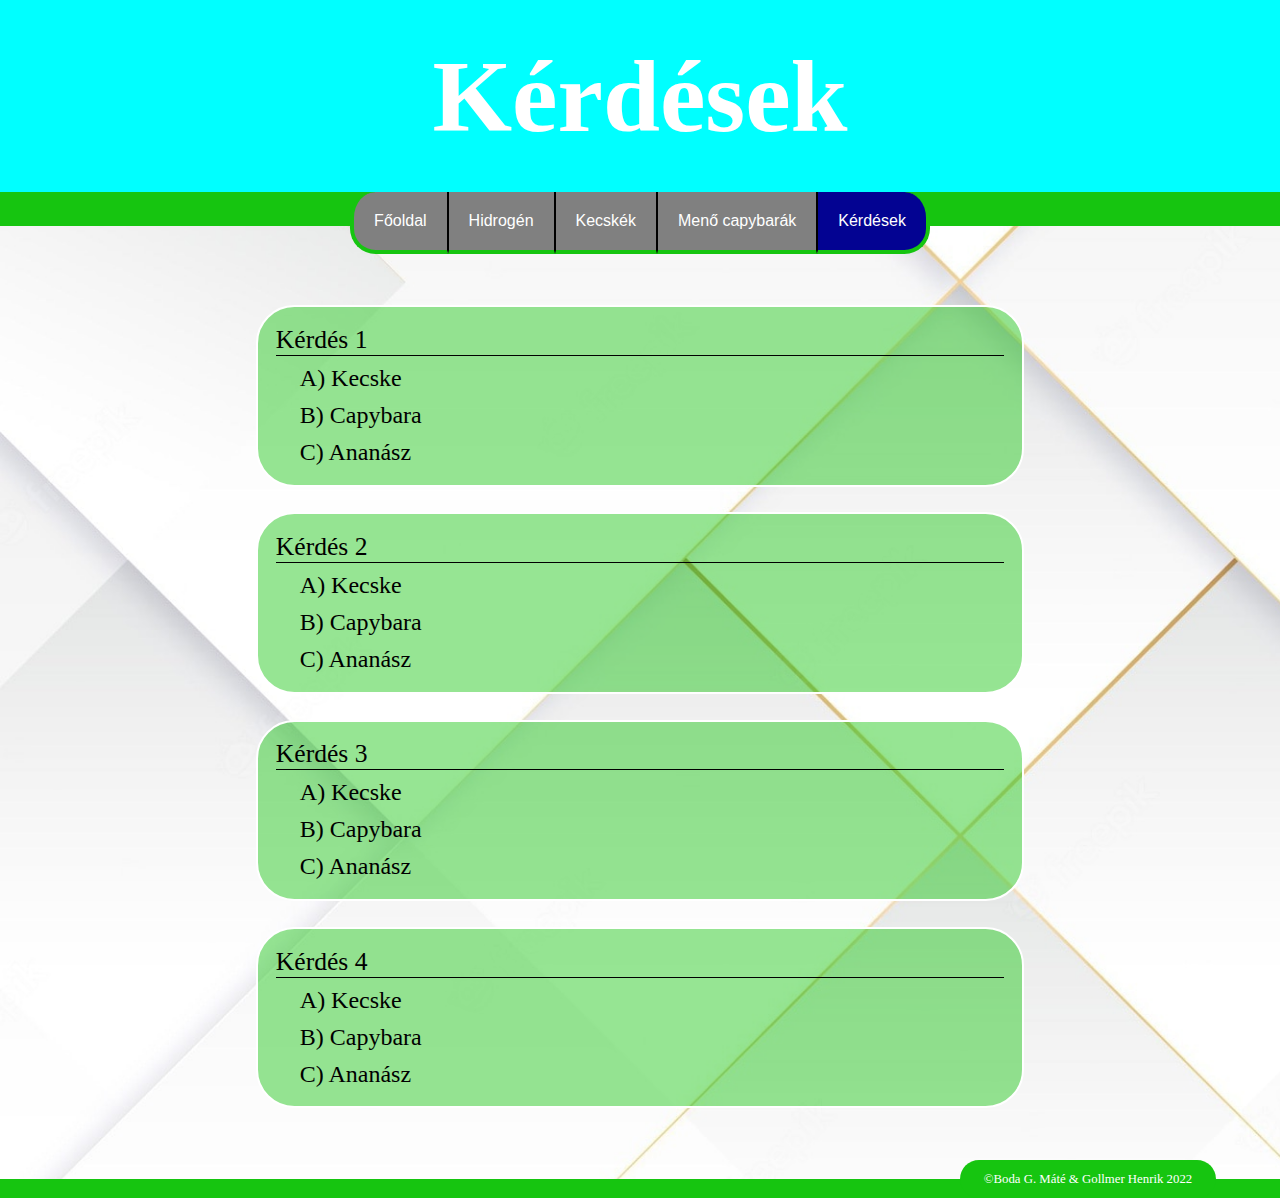
==== form.html @ b1e5b058 "Things are a bit less ugly" ====
<!DOCTYPE html>
<head>
    <title>Projektmunka</title>
    <link rel="stylesheet" href="styles.css">
    <script src="js.js"></script>
    <meta lang="HU">
    <meta charset="UTF-8">
</head>
<html>
<body class="noselect hiddeScrollbar" onload="onLoad(); loadQuestions()">
<div class="titleBar">
    <h1>Kérdések</h1>
</div>
<div class="navbar" id="navbar">
    <a href="index.html">Főoldal</a>
    <a href="hydrogen.html">Hidrogén</a>
    <a>Kecskék</a>
    <a>Menő capybarák</a>
    <a class="active">Kérdések</a>
</div>

<div class="mid" id="mid">

</div>
<footer>
    <p>&copyBoda G. Máté & Gollmer Henrik 2022</p>
</footer>
</body>
</html>
---- styles.css ----
body{
    /*background: rgb(31, 209, 31);*/
    background-image: url("images/BackgroundWh.jpg");
    background-repeat: no-repeat;
    background-size: auto 100vw;
    background-attachment: fixed;
    overflow:auto;/*Ronda görgő sliderek*/
    margin: 0px;
}

.navbar{
    /*background-color: rgb(255, 255, 255);*/
    background: linear-gradient(to bottom, #16c510 55%, rgb(255,255,255,0) 51%);
    overflow:hidden;
    
    /*transition-duration: 300ms;*/

    display:flex;
    align-items: center;
    justify-content: center;
}

.sticky {
    position: fixed;
    top: 0;
    width: 100%;
}

.sticky + .content, .sticky + .question, .sticky + .mid {
    margin-top: 6vw;
  }

.navbar a{
    padding: 20px;
    background-color: gray;
    color: white;
    float: left;
    font-family:Arial, Helvetica, sans-serif;
    transition-duration: 300ms;
    text-decoration: none;
    border-left: 1px solid rgb(0, 0, 0);
    border-right: 1px solid rgb(0, 0, 0);
    border-bottom: 4px solid #16c510;
}

.navbar a:last-child{
    border-bottom-right-radius: 2vw;
    border-top-right-radius: 2vw;
    border-left: 1px solid rgb(0, 0, 0);
    border-right: 4px solid #16c510;
}

.navbar a:first-child{
    border-bottom-left-radius: 2vw;
    border-top-left-radius: 2vw;
    border-right: 1px solid black;
    border-left: 4px solid #16c510;
}

.navbar a.active{
    background-color: rgb(3, 3, 146);
}

.navbar a:hover{
    background-color: rgb(173, 173, 173);
}

.navbar a.active:hover{
    background-color: rgb(52, 52, 255);
}

.titleBar{
    background-color: aqua;
    margin: 0px;
    height: 15vw;
    background-image: url("images/TitleBg.jpg");
    background-repeat: no-repeat;
    background-size: cover;
    display:flex;
    align-items: center;
    justify-content: center;

}

.titleBar h1{
    margin: 0px;
    text-align: center;
    color: white;
    font-size: 8vw;
}

footer{
    /*background-color: #16c510;*/
    background: linear-gradient(to bottom,  rgb(255,255,255,0) 50%, #16c510 51%);
    height: 3vw;
    padding-left: 75vw;
    padding-right: 5vw;
    color: #fff;
    box-sizing: border-box;
}

footer p{
    background-color: #16c510;
    box-sizing: border-box;
    text-align: center;
    padding: 1vw;
    border-radius: 1.5vw;
    height: 100%;
    font-size: 1vw;
}

.content, .question{
    box-sizing: border-box;/*Why is this not the default?*/
    white-space: initial;
    padding: 1vw;
    margin: 2vw 0vw 2vw 0vw;
    width: 100%;
    font-size: x-large;
    /*background-color: rgba(13, 228, 66, 0.45);*/
    background-color: rgba(22, 197, 16, 0.45);
    border: 2px solid rgb(255, 255, 255);
    border-radius: 3vw;
}


.noselect {
    -webkit-touch-callout: none; /* iOS Safari */
      -webkit-user-select: none; /* Safari */
       -khtml-user-select: none; /* Konqueror HTML */
         -moz-user-select: none; /* Old versions of Firefox */
          -ms-user-select: none; /* Internet Explorer/Edge */
              user-select: none; /* Non-prefixed version, currently
                                    supported by Chrome, Edge, Opera and Firefox */
}


input + label{
    padding: 8px;
    margin-top: 25px;
    margin-bottom: 25px;
}

input:checked + label{
    /*background-color: rgba(0, 255, 255, 0.37);*/
    background-color: rgba(245, 222, 179, 0.411);
    padding: 5px;
    border: 3px solid black;
    border-radius: 20px;
}

input[type="radio"]{
    /*display:none;*/
    opacity: 0;
    margin-top: 12px;
    margin-bottom: 12px;
}

ul{
    margin-top: 5px;
    margin-bottom: 5px;
}

.question p{
    margin: 5px;
    font-size: 2vw;
    border-bottom: 1px solid black;
}

/* Hide scrollbar for Chrome, Safari and Opera */
.hiddeScrollbar::-webkit-scrollbar {
    display: none;
}

/* Hide scrollbar for IE, Edge and Firefox */
.hiddeScrollbar {
    -ms-overflow-style: none;  /* IE and Edge */
    scrollbar-width: none;  /* Firefox */
}

.image{
    border-radius: 3vw;
    /*margin-left: 0.5vw;*/
    /*width: 28.5vw;*/
    margin: 2vw 0vw 0vw 0vw;
    border: 2px solid #16c510;
    width: 100%;
}

.imgDescription{
    text-align: center;
    margin-top: -1vw;
    padding-top: 0.7vw;
    padding-bottom: 0.3vw;
    margin-left: 20%;
    margin-right: 20%;
    border-bottom-left-radius: 2vw;
    border-bottom-right-radius: 2vw;
    font-size: 1.3vw;
    background-color: rgba(22, 197, 16, 0.45);
}

/*
.mid .image{
    margin: 0.5%;
    margin-top: 0px;
    width: 50%;
}*/

.ibParent{
    margin: 2vw 20vw 2vw 20vw;
    white-space: nowrap;
    /*display:flex;
    align-items: center;
    justify-content: center;*/
}

.inlineBlock{
    display: inline-block;
    vertical-align: middle;
}

.ibLeft{
    display: inline-block;
    vertical-align: top;
}

.ibRight{
    display: inline-block;
    vertical-align: top;
}

.ibParent p{
    margin: 0vw;
    width: 28.5vw;
}

.ibParent + .ibParent{
    margin-top: 0px;
}

.mid{/*60 or so vw column in the middle*/
    width: 60vw;
    margin: 2vw 20vw 2vw 20vw;
    overflow: hidden;
    /*background-color: #bbf;*/
}

.row:after {
    content: "";
    display: table;
    clear: both;
}

.w40{
    width: 40%;
}

.w50{
    width: 50%;
}

.w60{
    width: 60%;
}

.column{
    box-sizing: border-box;
    float: left;
    padding: 0px;
}

.column + .column{/*Margin between multiple columns*/
    margin-left: 1.5%;
}

.column + .w40{
    width: 38%;
}

.column + .w50{
    width: 48%;
}

.column + .w60{
    width: 58%;
}


p{
    margin-block-start: 0px;
    margin-block-end: 0px;
}



@media only screen and (max-width: 1200px) {
    .mid{
        margin: 0vw 10vw 0vw 10vw;
        width: 80vw;
    }
}
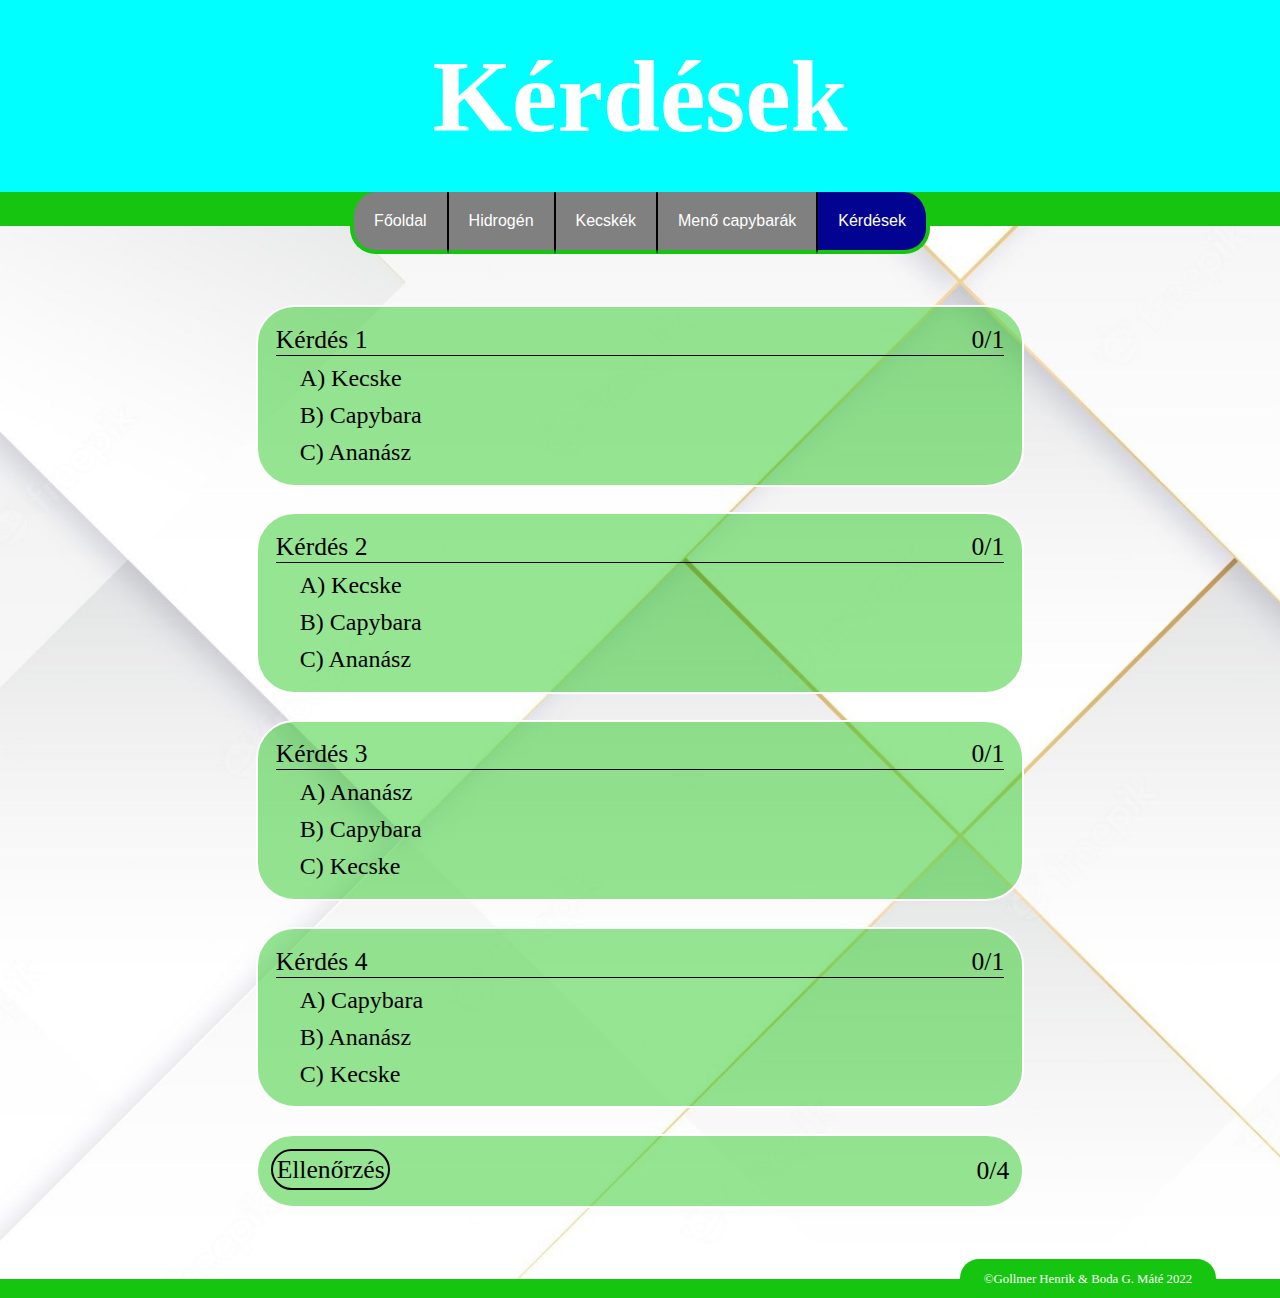
==== commit 6db0c252: "Summary (required)" ====
--- a/form.html
+++ b/form.html
@@ -7,7 +7,7 @@
     <meta charset="UTF-8">
 </head>
 <html>
-<body class="noselect hiddeScrollbar" onload="onLoad(); loadQuestions()">
+<body class="noselect hiddeScrollbar" onload="loadQuestions(); onLoad();">
 <div class="titleBar">
     <h1>Kérdések</h1>
 </div>
@@ -20,10 +20,14 @@
 </div>
 
 <div class="mid" id="mid">
+    <div class="question verticalCenter">
+        <p class="questionTitle checkButton" onclick="checkAll()">Ellenőrzés</p>
+        <p class="questionScore" id="sum">0/5</p>
+    </div>
+</div>
 
-</div>
 <footer>
-    <p>&copyBoda G. Máté & Gollmer Henrik 2022</p>
+    <p>&copyGollmer Henrik & Boda G. Máté 2022</p>
 </footer>
 </body>
 </html>--- a/styles.css
+++ b/styles.css
@@ -28,7 +28,7 @@
 
 .sticky + .content, .sticky + .question, .sticky + .mid {
     margin-top: 6vw;
-  }
+}
 
 .navbar a{
     padding: 20px;
@@ -111,6 +111,7 @@
 
 .content, .question{
     box-sizing: border-box;/*Why is this not the default?*/
+    overflow: hidden;
     white-space: initial;
     padding: 1vw;
     margin: 2vw 0vw 2vw 0vw;
@@ -148,6 +149,27 @@
     border-radius: 20px;
 }
 
+.correctLabel {
+    background-color: rgba(0, 255, 76, 0.411) !important;
+    padding: 5px !important;
+    border: 3px solid #16c510 !important;
+    border-radius: 20px;
+}
+
+.wrongLabel {
+    background-color: rgba(255, 0, 0, 0.411) !important;
+    padding: 5px !important;
+    border: 3px solid #c51010 !important;
+    border-radius: 20px;
+}
+
+.actualLabel {
+    background-color: rgba(0, 119, 255, 0.411) !important;
+    padding: 5px !important;
+    border: 3px solid rgb(0, 119, 255) !important;
+    border-radius: 20px;
+}
+
 input[type="radio"]{
     /*display:none;*/
     opacity: 0;
@@ -161,9 +183,30 @@
 }
 
 .question p{
+    /*margin: 5px;*/
+    font-size: 2vw;
+}
+
+.questionHeader{
     margin: 5px;
-    font-size: 2vw;
     border-bottom: 1px solid black;
+    overflow: hidden;
+}
+
+.questionTitle{
+    float: left;
+}
+
+.questionScore{
+    float: right;
+}
+
+.correct{
+    color: rgb(0, 170, 0);
+}
+
+.wrong{
+    color: rgb(255, 0, 0);
 }
 
 /* Hide scrollbar for Chrome, Safari and Opera */
@@ -291,6 +334,30 @@
     margin-block-end: 0px;
 }
 
+.checkButton{
+    padding: 0.3vw;
+    border: 2px solid black;
+    border-radius: 2vw;
+    display: table-cell;
+    vertical-align: middle;
+
+}
+
+.checkButton:hover{
+    background-color: #16c510;
+    transition-duration: 300ms;
+}
+
+.verticalCenter{
+    vertical-align: middle;
+}
+
+#sum{
+    box-sizing: border-box;
+    margin-top: 1%;
+    margin-bottom: 1%;
+}
+
 
 
 @media only screen and (max-width: 1200px) {
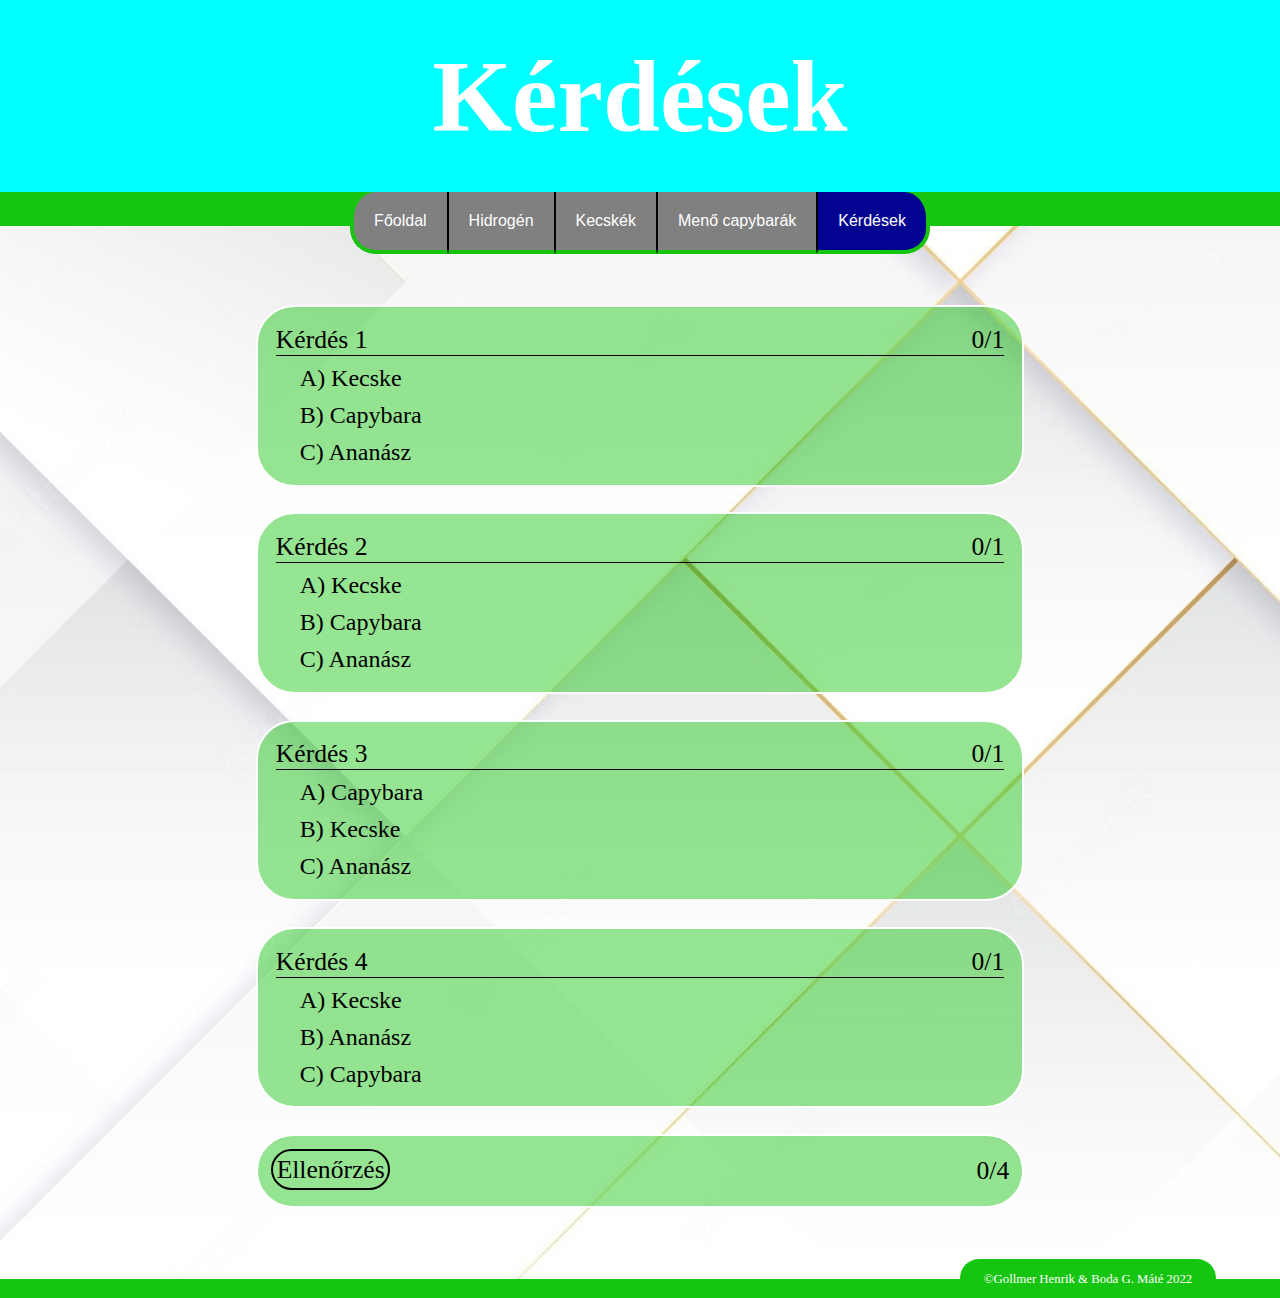
==== commit f4575f8a: "Merge pull request #1 from GollmerHenrik/main" ====
--- a/form.html
+++ b/form.html
@@ -1,12 +1,11 @@
 <!DOCTYPE html>
+<html lang="hu">
 <head>
-    <title>Projektmunka</title>
+    <title>Környezetvédelmi újítások</title>
     <link rel="stylesheet" href="styles.css">
     <script src="js.js"></script>
-    <meta lang="HU">
     <meta charset="UTF-8">
 </head>
-<html>
 <body class="noselect hiddeScrollbar" onload="loadQuestions(); onLoad();">
 <div class="titleBar">
     <h1>Kérdések</h1>
@@ -27,7 +26,7 @@
 </div>
 
 <footer>
-    <p>&copyGollmer Henrik & Boda G. Máté 2022</p>
+    <p>&copy;Gollmer Henrik & Boda G. Máté 2022</p>
 </footer>
 </body>
 </html>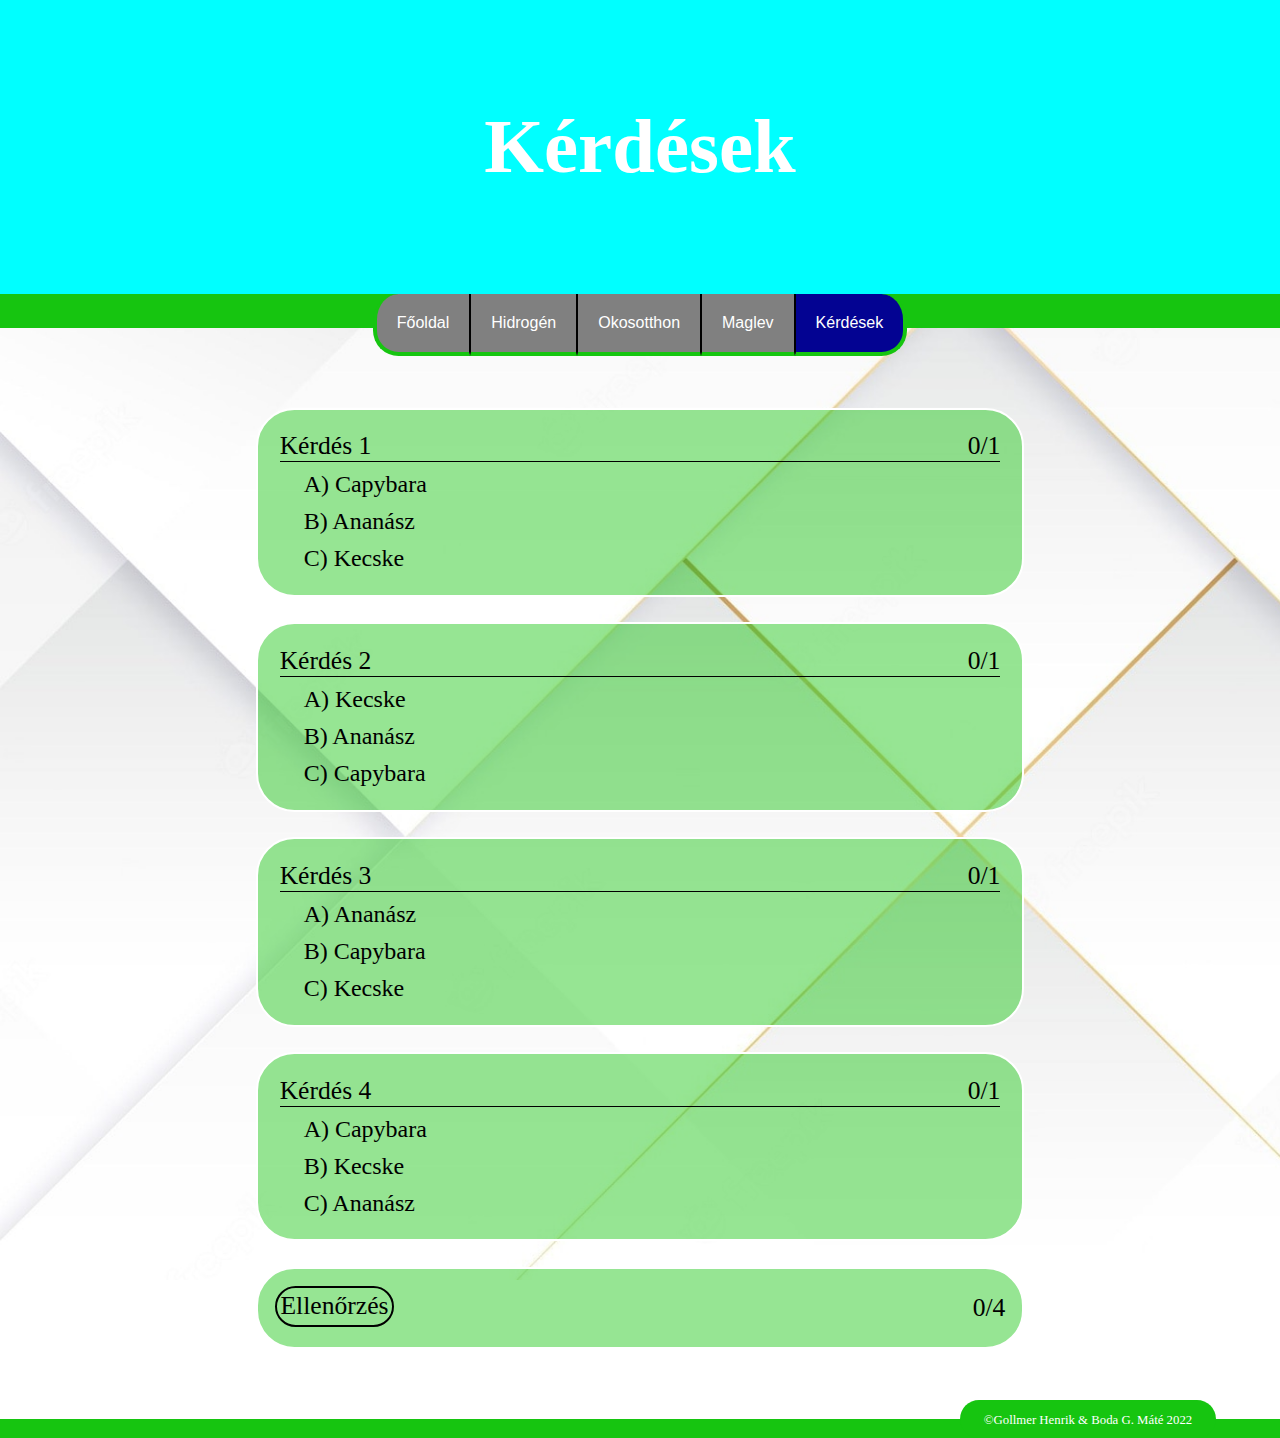
==== commit a0fb760d: "Content Ok?" ====
--- a/form.html
+++ b/form.html
@@ -13,8 +13,8 @@
 <div class="navbar" id="navbar">
     <a href="index.html">Főoldal</a>
     <a href="hydrogen.html">Hidrogén</a>
-    <a>Kecskék</a>
-    <a>Menő capybarák</a>
+    <a href="smarthomes.html">Okosotthon</a>
+    <a href="maglev.html">Maglev</a>
     <a class="active">Kérdések</a>
 </div>
 
--- a/styles.css
+++ b/styles.css
@@ -72,7 +72,7 @@
 .titleBar{
     background-color: aqua;
     margin: 0px;
-    height: 15vw;
+    height: 23vw;
     background-image: url("images/TitleBg.jpg");
     background-repeat: no-repeat;
     background-size: cover;
@@ -86,7 +86,7 @@
     margin: 0px;
     text-align: center;
     color: white;
-    font-size: 8vw;
+    font-size: 6vw;
 }
 
 footer{
@@ -113,7 +113,7 @@
     box-sizing: border-box;/*Why is this not the default?*/
     overflow: hidden;
     white-space: initial;
-    padding: 1vw;
+    padding: 1.3vw;
     margin: 2vw 0vw 2vw 0vw;
     width: 100%;
     font-size: x-large;
@@ -358,6 +358,19 @@
     margin-bottom: 1%;
 }
 
+.content .header{
+    font-size: 2vw;
+    border-bottom: 1px solid black;
+    margin-top: 0.3vw;
+    margin-bottom: 1vw;
+    padding: 0.3vw;
+    font-style: normal;
+}
+
+.content .header+p{
+    padding-left: 2vw;
+}
+
 
 
 @media only screen and (max-width: 1200px) {
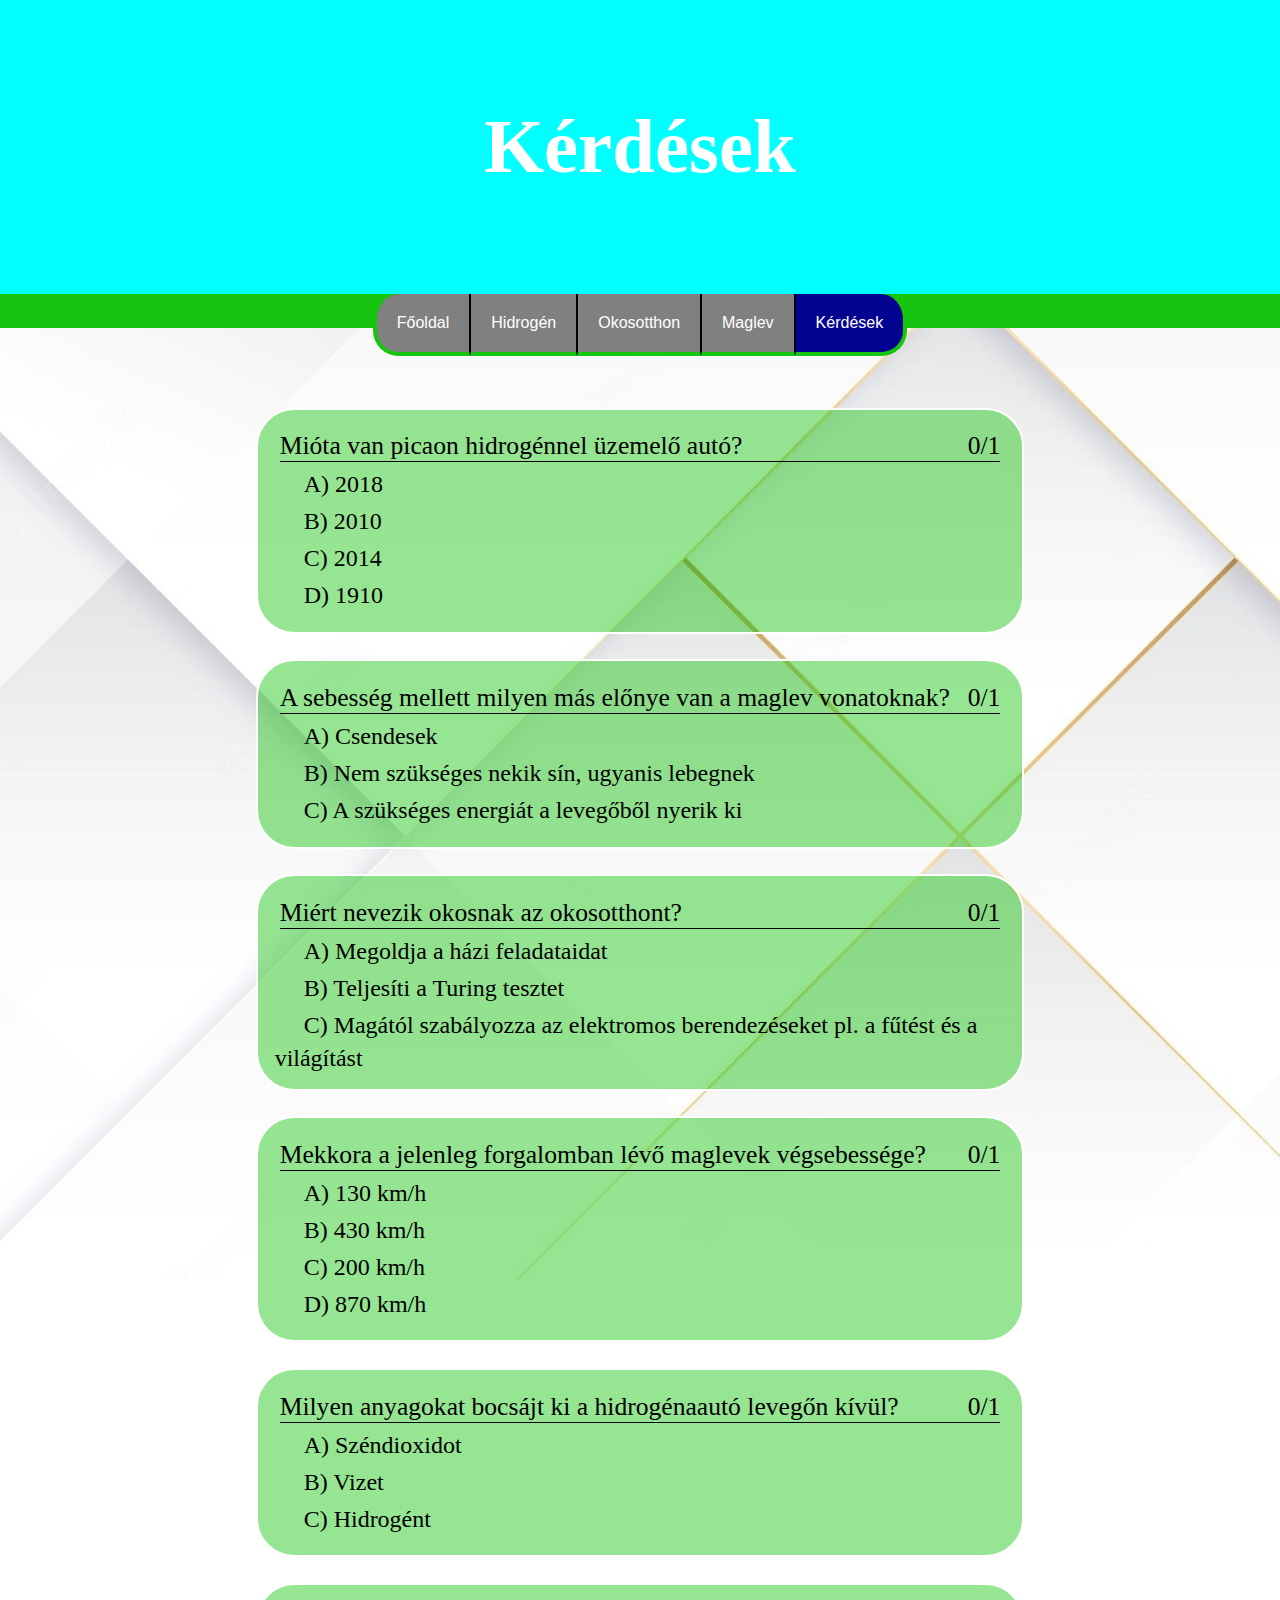
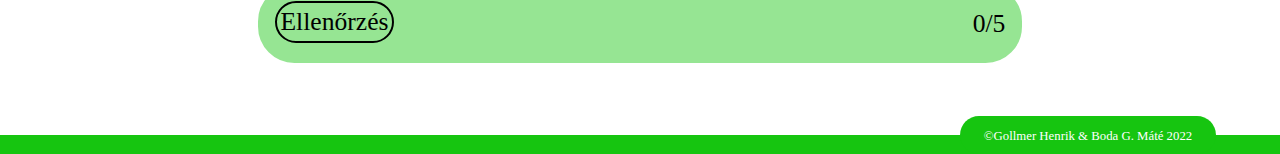
==== commit de8f5d44: "Kész" ====
--- a/form.html
+++ b/form.html
@@ -6,7 +6,7 @@
     <script src="js.js"></script>
     <meta charset="UTF-8">
 </head>
-<body class="noselect hiddeScrollbar" onload="loadQuestions(); onLoad();">
+<body class="noselect hiddeScrollbar" onload="onLoad(); loadQuestions(); ">
 <div class="titleBar">
     <h1>Kérdések</h1>
 </div>
--- a/styles.css
+++ b/styles.css
@@ -125,11 +125,11 @@
 
 
 .noselect {
-    -webkit-touch-callout: none; /* iOS Safari */
-      -webkit-user-select: none; /* Safari */
-       -khtml-user-select: none; /* Konqueror HTML */
-         -moz-user-select: none; /* Old versions of Firefox */
-          -ms-user-select: none; /* Internet Explorer/Edge */
+    /*-webkit-touch-callout: none; /* iOS Safari */
+      /*-webkit-user-select: none; /* Safari */
+       /*-khtml-user-select: none; /* Konqueror HTML */
+         /*-moz-user-select: none; /* Old versions of Firefox */
+          /*-ms-user-select: none; /* Internet Explorer/Edge */
               user-select: none; /* Non-prefixed version, currently
                                     supported by Chrome, Edge, Opera and Firefox */
 }
@@ -361,13 +361,13 @@
 .content .header{
     font-size: 2vw;
     border-bottom: 1px solid black;
-    margin-top: 0.3vw;
+    margin-top: -0.2vw;
     margin-bottom: 1vw;
     padding: 0.3vw;
     font-style: normal;
 }
 
-.content .header+p{
+.content .header~p{
     padding-left: 2vw;
 }
 
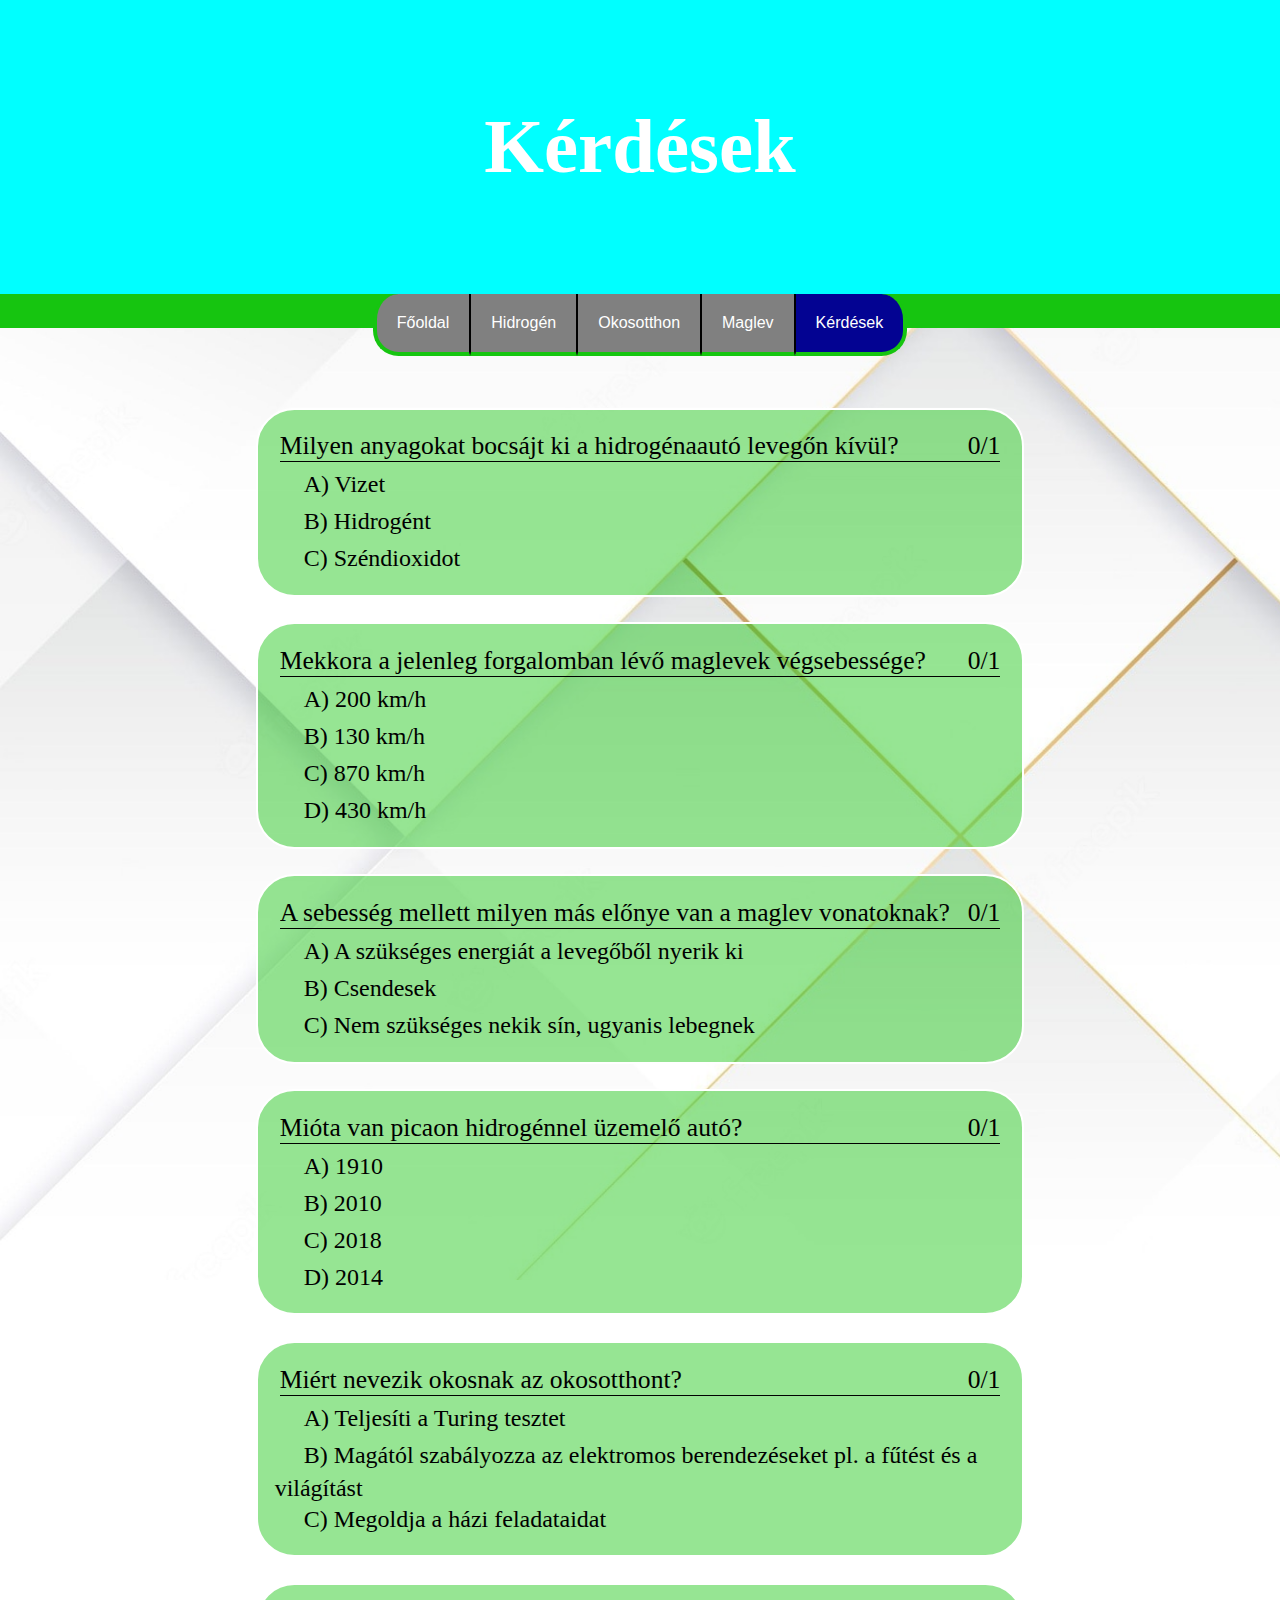
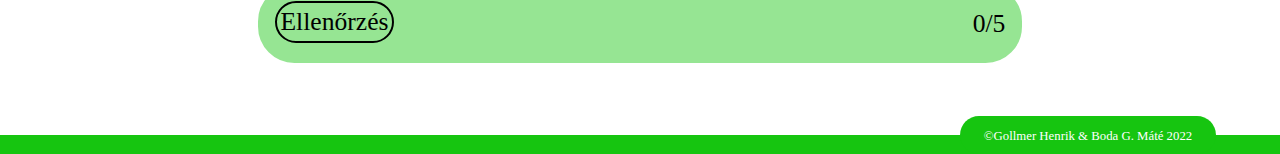
==== commit 63794f21: "Kész 2" ====
--- a/form.html
+++ b/form.html
@@ -2,6 +2,7 @@
 <html lang="hu">
 <head>
     <title>Környezetvédelmi újítások</title>
+    <link rel="icon" type="image/x-icon" href="images/favicon.jpg">
     <link rel="stylesheet" href="styles.css">
     <script src="js.js"></script>
     <meta charset="UTF-8">
